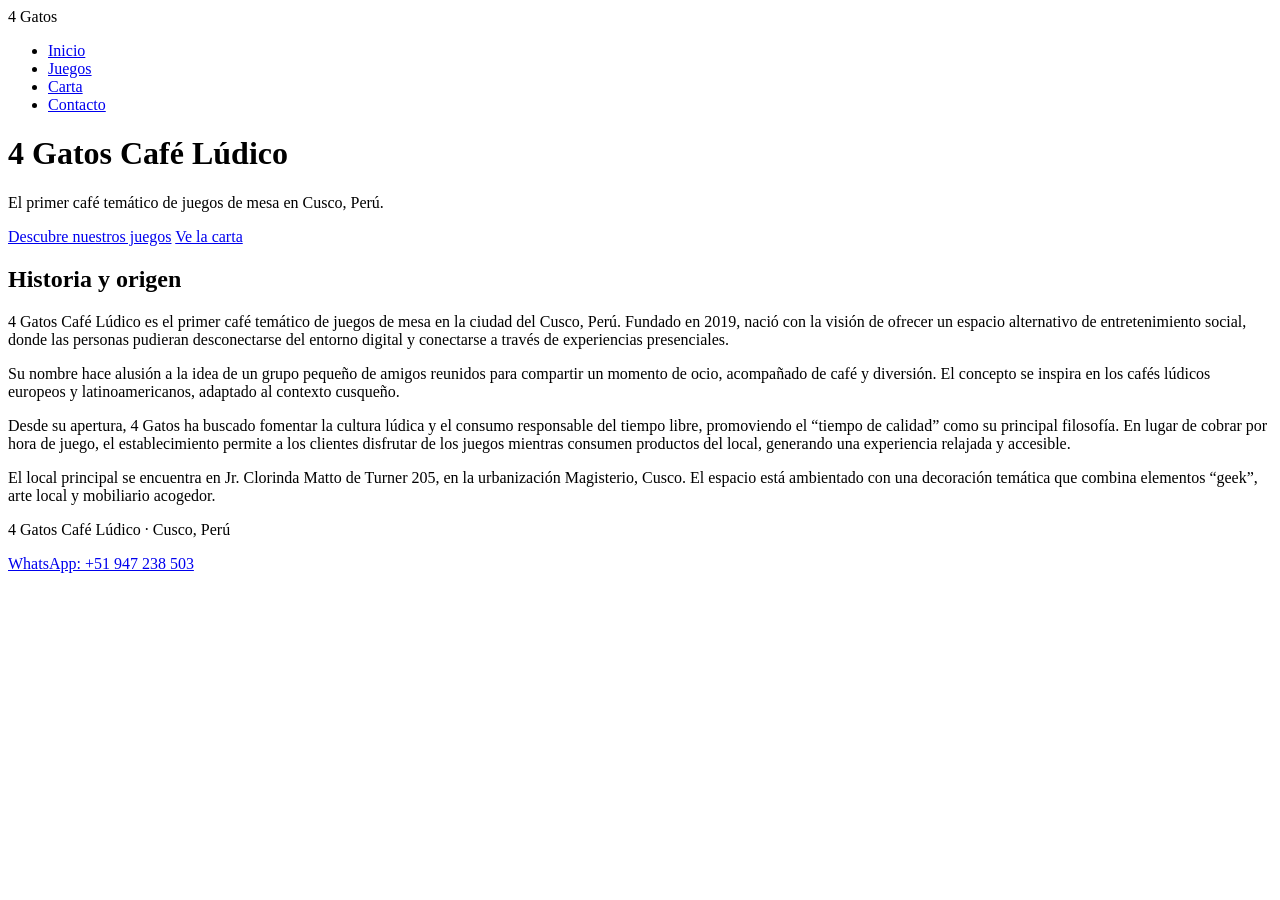
==== index.html @ 2fa30678 "Add initial HTML structure for 4 Gatos Café" ====
<!DOCTYPE html>
<html lang="es">
<head>
  <meta charset="UTF-8" />
  <meta name="viewport" content="width=device-width, initial-scale=1.0" />
  <title>4 Gatos Café Lúdico - Cusco</title>
  <link rel="stylesheet" href="css/styles.css" />
</head>
<body>
  <!-- Navbar -->
  <nav class="navbar">
    <div class="nav-logo">4 Gatos</div>
    <ul class="nav-links">
      <li><a href="index.html">Inicio</a></li>
      <li><a href="juegos.html">Juegos</a></li>
      <li><a href="carta.html">Carta</a></li>
      <li><a href="contacto.html">Contacto</a></li>
    </ul>
  </nav>

  <!-- Hero Section -->
  <header class="hero">
    <h1>4 Gatos Café Lúdico</h1>
    <p>El primer café temático de juegos de mesa en Cusco, Perú.</p>
    <a href="juegos.html" class="btn">Descubre nuestros juegos</a>
    <a href="carta.html" class="btn">Ve la carta</a>
  </header>

  <!-- About Section -->
  <section class="section">
    <h2>Historia y origen</h2>
    <p>
      4 Gatos Café Lúdico es el primer café temático de juegos de mesa en la ciudad del Cusco, Perú.
      Fundado en 2019, nació con la visión de ofrecer un espacio alternativo de entretenimiento social,
      donde las personas pudieran desconectarse del entorno digital y conectarse a través de experiencias
      presenciales.
    </p>
    <p>
      Su nombre hace alusión a la idea de un grupo pequeño de amigos reunidos para compartir un momento de ocio,
      acompañado de café y diversión. El concepto se inspira en los cafés lúdicos europeos y latinoamericanos,
      adaptado al contexto cusqueño.
    </p>
    <p>
      Desde su apertura, 4 Gatos ha buscado fomentar la cultura lúdica y el consumo responsable del tiempo libre,
      promoviendo el “tiempo de calidad” como su principal filosofía. En lugar de cobrar por hora de juego,
      el establecimiento permite a los clientes disfrutar de los juegos mientras consumen productos del local,
      generando una experiencia relajada y accesible.
    </p>
    <p>
      El local principal se encuentra en Jr. Clorinda Matto de Turner 205, en la urbanización Magisterio, Cusco.
      El espacio está ambientado con una decoración temática que combina elementos “geek”, arte local y mobiliario acogedor.
    </p>
  </section>

  <!-- Footer -->
  <footer class="footer">
    <p>4 Gatos Café Lúdico · Cusco, Perú</p>
    <p>
      <a href="https://api.whatsapp.com/send?phone=51947238503" target="_blank">WhatsApp: +51 947 238 503</a>
    </p>
  </footer>
</body>
</html>
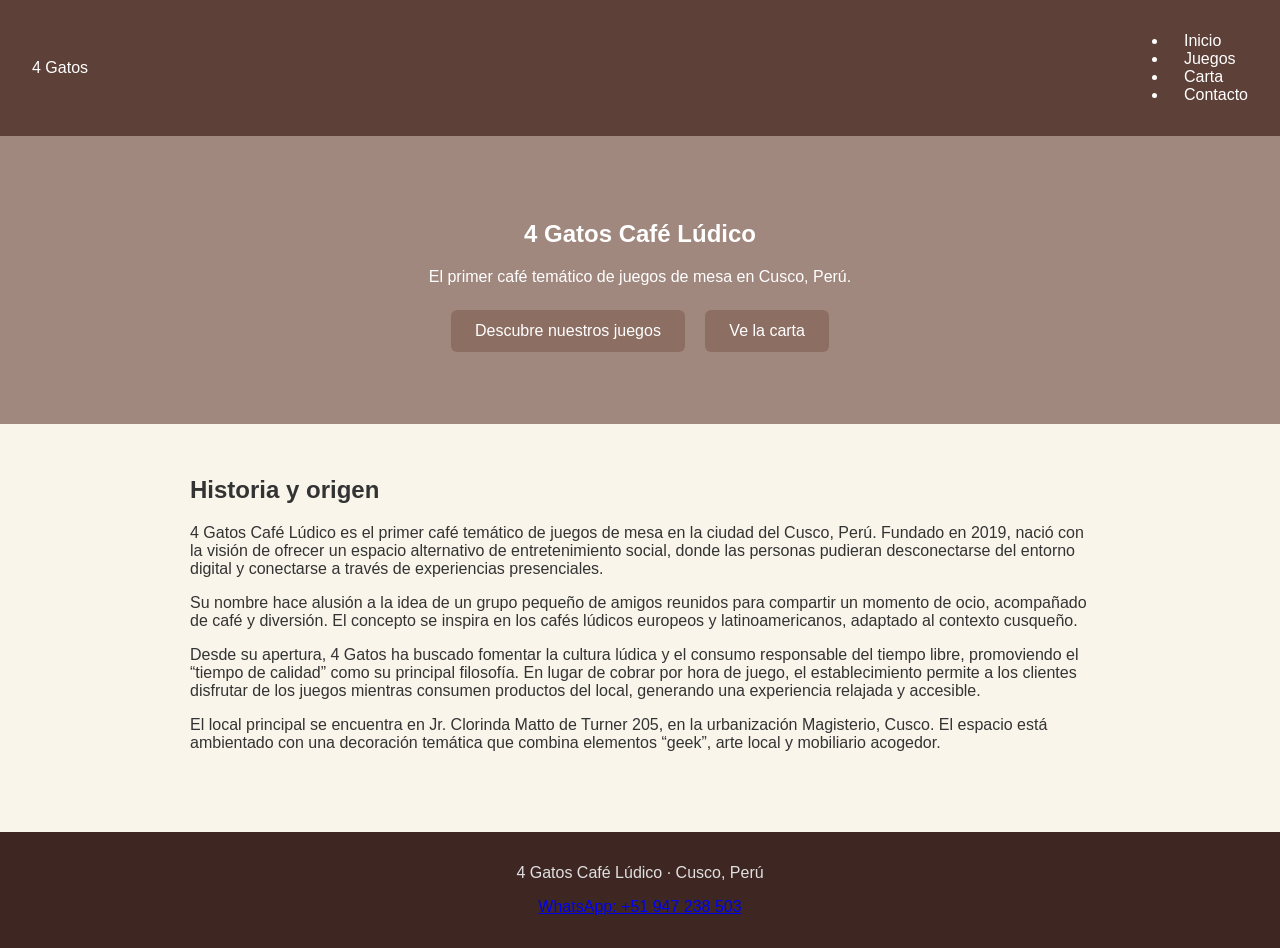
==== commit f0b3d986: "Refactor hero and about sections in index.html Updated hero section layout and added source for font" ====
--- a/index.html
+++ b/index.html
@@ -5,6 +5,8 @@
   <meta name="viewport" content="width=device-width, initial-scale=1.0" />
   <title>4 Gatos Café Lúdico - Cusco</title>
   <link rel="stylesheet" href="css/styles.css" />
+  <!-- Fuentes elegantes tipo Zara -->
+  <link href="https://fonts.googleapis.com/css2?family=Montserrat:wght@400;600;700&display=swap" rel="stylesheet">
 </head>
 <body>
   <!-- Navbar -->
@@ -19,37 +21,43 @@
   </nav>
 
   <!-- Hero Section -->
-  <header class="hero">
-    <h1>4 Gatos Café Lúdico</h1>
-    <p>El primer café temático de juegos de mesa en Cusco, Perú.</p>
-    <a href="juegos.html" class="btn">Descubre nuestros juegos</a>
-    <a href="carta.html" class="btn">Ve la carta</a>
-  </header>
+  <section class="hero">
+    <div class="hero-content">
+      <h1>4 Gatos Café Lúdico</h1>
+      <p>El primer café temático de juegos de mesa en Cusco, Perú.</p>
+      <div class="hero-buttons">
+        <a href="juegos.html" class="btn btn-primary">Descubre nuestros juegos</a>
+        <a href="carta.html" class="btn btn-secondary">Ve la carta</a>
+      </div>
+    </div>
+  </section>
 
   <!-- About Section -->
   <section class="section">
-    <h2>Historia y origen</h2>
-    <p>
-      4 Gatos Café Lúdico es el primer café temático de juegos de mesa en la ciudad del Cusco, Perú.
-      Fundado en 2019, nació con la visión de ofrecer un espacio alternativo de entretenimiento social,
-      donde las personas pudieran desconectarse del entorno digital y conectarse a través de experiencias
-      presenciales.
-    </p>
-    <p>
-      Su nombre hace alusión a la idea de un grupo pequeño de amigos reunidos para compartir un momento de ocio,
-      acompañado de café y diversión. El concepto se inspira en los cafés lúdicos europeos y latinoamericanos,
-      adaptado al contexto cusqueño.
-    </p>
-    <p>
-      Desde su apertura, 4 Gatos ha buscado fomentar la cultura lúdica y el consumo responsable del tiempo libre,
-      promoviendo el “tiempo de calidad” como su principal filosofía. En lugar de cobrar por hora de juego,
-      el establecimiento permite a los clientes disfrutar de los juegos mientras consumen productos del local,
-      generando una experiencia relajada y accesible.
-    </p>
-    <p>
-      El local principal se encuentra en Jr. Clorinda Matto de Turner 205, en la urbanización Magisterio, Cusco.
-      El espacio está ambientado con una decoración temática que combina elementos “geek”, arte local y mobiliario acogedor.
-    </p>
+    <div class="section-inner">
+      <h2>Historia y origen</h2>
+      <p>
+        4 Gatos Café Lúdico es el primer café temático de juegos de mesa en la ciudad del Cusco, Perú.
+        Fundado en 2019, nació con la visión de ofrecer un espacio alternativo de entretenimiento social,
+        donde las personas pudieran desconectarse del entorno digital y conectarse a través de experiencias
+        presenciales.
+      </p>
+      <p>
+        Su nombre hace alusión a la idea de un grupo pequeño de amigos reunidos para compartir un momento de ocio,
+        acompañado de café y diversión. El concepto se inspira en los cafés lúdicos europeos y latinoamericanos,
+        adaptado al contexto cusqueño.
+      </p>
+      <p>
+        Desde su apertura, 4 Gatos ha buscado fomentar la cultura lúdica y el consumo responsable del tiempo libre,
+        promoviendo el “tiempo de calidad” como su principal filosofía. En lugar de cobrar por hora de juego,
+        el establecimiento permite a los clientes disfrutar de los juegos mientras consumen productos del local,
+        generando una experiencia relajada y accesible.
+      </p>
+      <p>
+        El local principal se encuentra en Jr. Clorinda Matto de Turner 205, en la urbanización Magisterio, Cusco.
+        El espacio está ambientado con una decoración temática que combina elementos “geek”, arte local y mobiliario acogedor.
+      </p>
+    </div>
   </section>
 
   <!-- Footer -->
--- a/css/styles.css
+++ b/css/styles.css
@@ -0,0 +1,53 @@
+body {
+  background-color: #f9f5eb;
+  color: #333;
+  font-family: "Poppins", sans-serif;
+  margin: 0;
+  padding: 0;
+}
+
+.navbar {
+  background-color: #5d4037;
+  color: white;
+  padding: 1rem 2rem;
+  display: flex;
+  justify-content: space-between;
+  align-items: center;
+}
+
+.nav-links a {
+  color: white;
+  text-decoration: none;
+  margin-left: 1rem;
+}
+
+.hero {
+  background-color: #a1887f;
+  color: white;
+  padding: 4rem 2rem;
+  text-align: center;
+}
+
+.section {
+  padding: 2rem 2rem;
+  max-width: 900px;
+  margin: 0 auto;
+}
+
+.footer {
+  background-color: #3e2723;
+  color: #e0e0e0;
+  text-align: center;
+  padding: 1rem 0;
+  margin-top: 2rem;
+}
+
+.btn {
+  display: inline-block;
+  background-color: #8d6e63;
+  color: white;
+  padding: 0.75rem 1.5rem;
+  border-radius: 6px;
+  text-decoration: none;
+  margin: 0.5rem 0.5rem;
+}
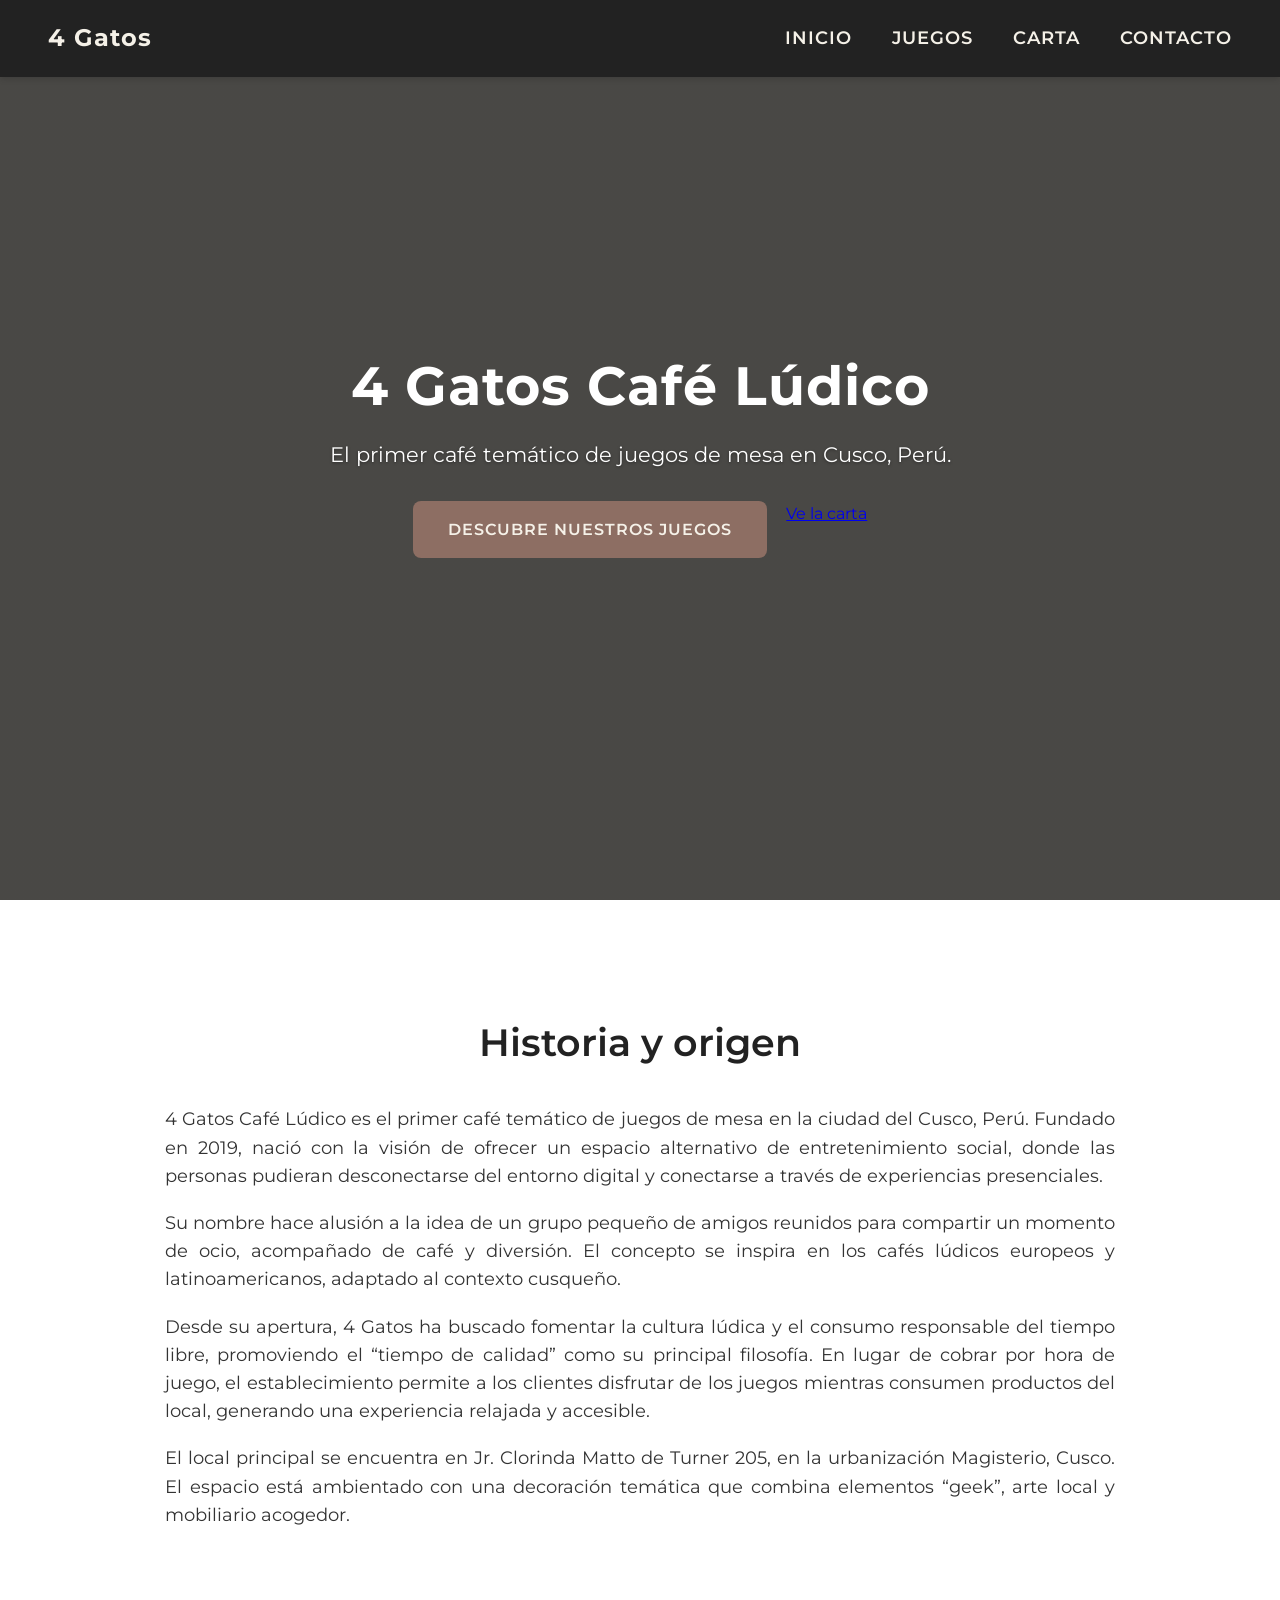
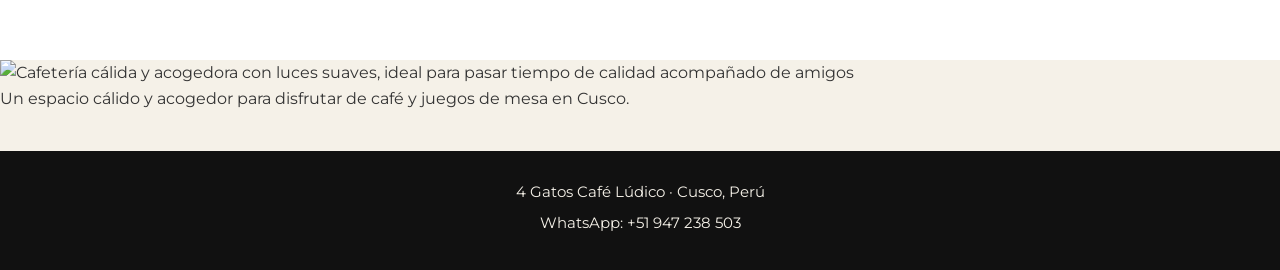
==== commit 2ab2fb35: "Add image section to index.html Added a new image section with a caption to enhance visual appeal." ====
--- a/index.html
+++ b/index.html
@@ -5,7 +5,6 @@
   <meta name="viewport" content="width=device-width, initial-scale=1.0" />
   <title>4 Gatos Café Lúdico - Cusco</title>
   <link rel="stylesheet" href="css/styles.css" />
-  <!-- Fuentes elegantes tipo Zara -->
   <link href="https://fonts.googleapis.com/css2?family=Montserrat:wght@400;600;700&display=swap" rel="stylesheet">
 </head>
 <body>
@@ -27,7 +26,7 @@
       <p>El primer café temático de juegos de mesa en Cusco, Perú.</p>
       <div class="hero-buttons">
         <a href="juegos.html" class="btn btn-primary">Descubre nuestros juegos</a>
-        <a href="carta.html" class="btn btn-secondary">Ve la carta</a>
+        <a href="carta.html" "btn btn-secondary">Ve la carta</a>
       </div>
     </div>
   </section>
@@ -60,6 +59,12 @@
     </div>
   </section>
 
+  <!-- Imagen acogedora -->
+  <section class="section-image">
+    <img src="https://images.unsplash.com/photo-1501386761578-eac5c94b800a?w=1200&q=80" alt="Cafetería cálida y acogedora con luces suaves, ideal para pasar tiempo de calidad acompañado de amigos" />
+    <p class="image-caption">Un espacio cálido y acogedor para disfrutar de café y juegos de mesa en Cusco.</p>
+  </section>
+
   <!-- Footer -->
   <footer class="footer">
     <p>4 Gatos Café Lúdico · Cusco, Perú</p>
--- a/css/styles.css
+++ b/css/styles.css
@@ -1,53 +1,220 @@
-body {
-  background-color: #f9f5eb;
-  color: #333;
-  font-family: "Poppins", sans-serif;
+/* Reset básico */
+* {
   margin: 0;
   padding: 0;
-}
-
+  box-sizing: border-box;
+}
+
+body {
+  background-color: #f5f1e8; /* beige elegante tipo Zara */
+  color: #333;
+  font-family: "Montserrat", -apple-system, BlinkMacSystemFont, "Segoe UI", sans-serif;
+  line-height: 1.6;
+}
+
+/* Navbar horizontal elegante */
 .navbar {
-  background-color: #5d4037;
-  color: white;
-  padding: 1rem 2rem;
+  background-color: #222;
+  color: #fff;
+  padding: 1.2rem 3rem;
   display: flex;
   justify-content: space-between;
   align-items: center;
+  position: fixed;
+  top: 0;
+  width: 100%;
+  z-index: 100;
+  box-shadow: 0 2px 6px rgba(0, 0, 0, 0.15);
+}
+
+.nav-logo {
+  font-size: 1.5rem;
+  font-weight: 700;
+  color: #f5f1e8;
+  letter-spacing: 1px;
+}
+
+.nav-links {
+  list-style: none;
+  display: flex;
+  gap: 2.5rem;
 }
 
 .nav-links a {
+  color: #f5f1e8;
+  text-decoration: none;
+  font-weight: 600;
+  text-transform: uppercase;
+  font-size: 1.1rem;
+  letter-spacing: 1px;
+  transition: all 0.3s ease;
+}
+
+.nav-links a:hover {
+  color: #fff;
+  text-shadow: 0 0 4px rgba(255, 255, 255, 0.4);
+}
+
+/* Hero Section */
+.hero {
+  background: linear-gradient(rgba(0, 0, 0, 0.7), rgba(0, 0, 0, 0.7)), url('https://images.unsplash.com/photo-1514933651103-005eec06c04b?q=80&fm=jpg&w=1200') center / cover no-repeat;
+  height: 100vh;
+  display: flex;
+  align-items: center;
+  justify-content: center;
   color: white;
-  text-decoration: none;
-  margin-left: 1rem;
-}
-
-.hero {
-  background-color: #a1887f;
-  color: white;
-  padding: 4rem 2rem;
-  text-align: center;
-}
-
-.section {
-  padding: 2rem 2rem;
-  max-width: 900px;
-  margin: 0 auto;
-}
-
-.footer {
-  background-color: #3e2723;
-  color: #e0e0e0;
-  text-align: center;
-  padding: 1rem 0;
-  margin-top: 2rem;
+  text-align: center;
+  padding: 2rem;
+}
+
+.hero-content h1 {
+  font-size: 3.4rem;
+  font-weight: 700;
+  margin-bottom: 0.6rem;
+  letter-spacing: 1px;
+}
+
+.hero-content p {
+  font-size: 1.3rem;
+  margin-bottom: 1.8rem;
+  max-width: 750px;
+  text-shadow: 0 1px 3px rgba(0, 0, 0, 0.4);
+}
+
+/* Botones hero */
+.hero-buttons {
+  display: flex;
+  gap: 1.2rem;
+  flex-wrap: wrap;
+  justify-content: center;
 }
 
 .btn {
   display: inline-block;
+  padding: 1rem 2.2rem;
+  border-radius: 8px;
+  text-decoration: none;
+  text-align: center;
+  font-weight: 600;
+  cursor: pointer;
+  text-transform: uppercase;
+  letter-spacing: 1px;
+  font-size: 1rem;
+  transition: all 0.3s ease;
+}
+
+.btn-primary {
   background-color: #8d6e63;
-  color: white;
-  padding: 0.75rem 1.5rem;
-  border-radius: 6px;
+  color: #f5f1e8;
+}
+
+.btn-primary:hover {
+  background-color: #6d4c41;
+  transform: translateY(-3px);
+  box-shadow: 0 8px 18px rgba(0, 0, 0, 0.25);
+}
+
+.btn-secondary {
+  background-color: transparent;
+  color: #f5f1e8;
+  border: 2px solid #f5f1e8;
+}
+
+.btn-secondary:hover {
+  background-color: #f5f1e8;
+  color: #333;
+  transform: translateY(-3px);
+}
+
+/* About Section */
+.section {
+  padding: 7rem 3rem;
+  background-color: #fff;
+}
+
+.section-inner {
+  max-width: 950px;
+  margin: 0 auto;
+}
+
+.section h2 {
+  font-size: 2.4rem;
+  margin-bottom: 2rem;
+  color: #222;
+  text-align: center;
+  font-weight: 600;
+}
+
+.section p {
+  font-size: 1.1rem;
+  margin-bottom: 1.2rem;
+  text-align: justify;
+}
+
+/* Footer */
+.footer {
+  background-color: #111;
+  color: #f5f1e8;
+  text-align: center;
+  padding: 1.8rem 1.5rem;
+  margin-top: 2.5rem;
+}
+
+.footer p {
+  margin-bottom: 0.4rem;
+  font-size: 0.95rem;
+}
+
+.footer a {
+  color: #f5f1e8;
   text-decoration: none;
-  margin: 0.5rem 0.5rem;
-}
+  transition: all 0.3s ease;
+}
+
+.footer a:hover {
+  color: #fff;
+  text-shadow: 0 0 4px rgba(255, 255, 255, 0.5);
+}
+
+/* Responsive para móvil */
+@media (max-width: 768px) {
+  .navbar {
+    padding: 1rem 1.5rem;
+    flex-direction: row;
+    flex-wrap: wrap;
+  }
+
+  .nav-links {
+    gap: 1.2rem;
+    font-size: 0.95rem;
+  }
+
+  .nav-logo {
+    font-size: 1.3rem;
+  }
+
+  .hero {
+    height: 80vh;
+  }
+
+  .hero-content h1 {
+    font-size: 2.4rem;
+  }
+
+  .hero-content p {
+    font-size: 1.1rem;
+  }
+
+  .btn {
+    width: 100%;
+    max-width: 300px;
+  }
+
+  .section {
+    padding: 5rem 2rem;
+  }
+
+  .section h2 {
+    font-size: 1.9rem;
+  }
+}
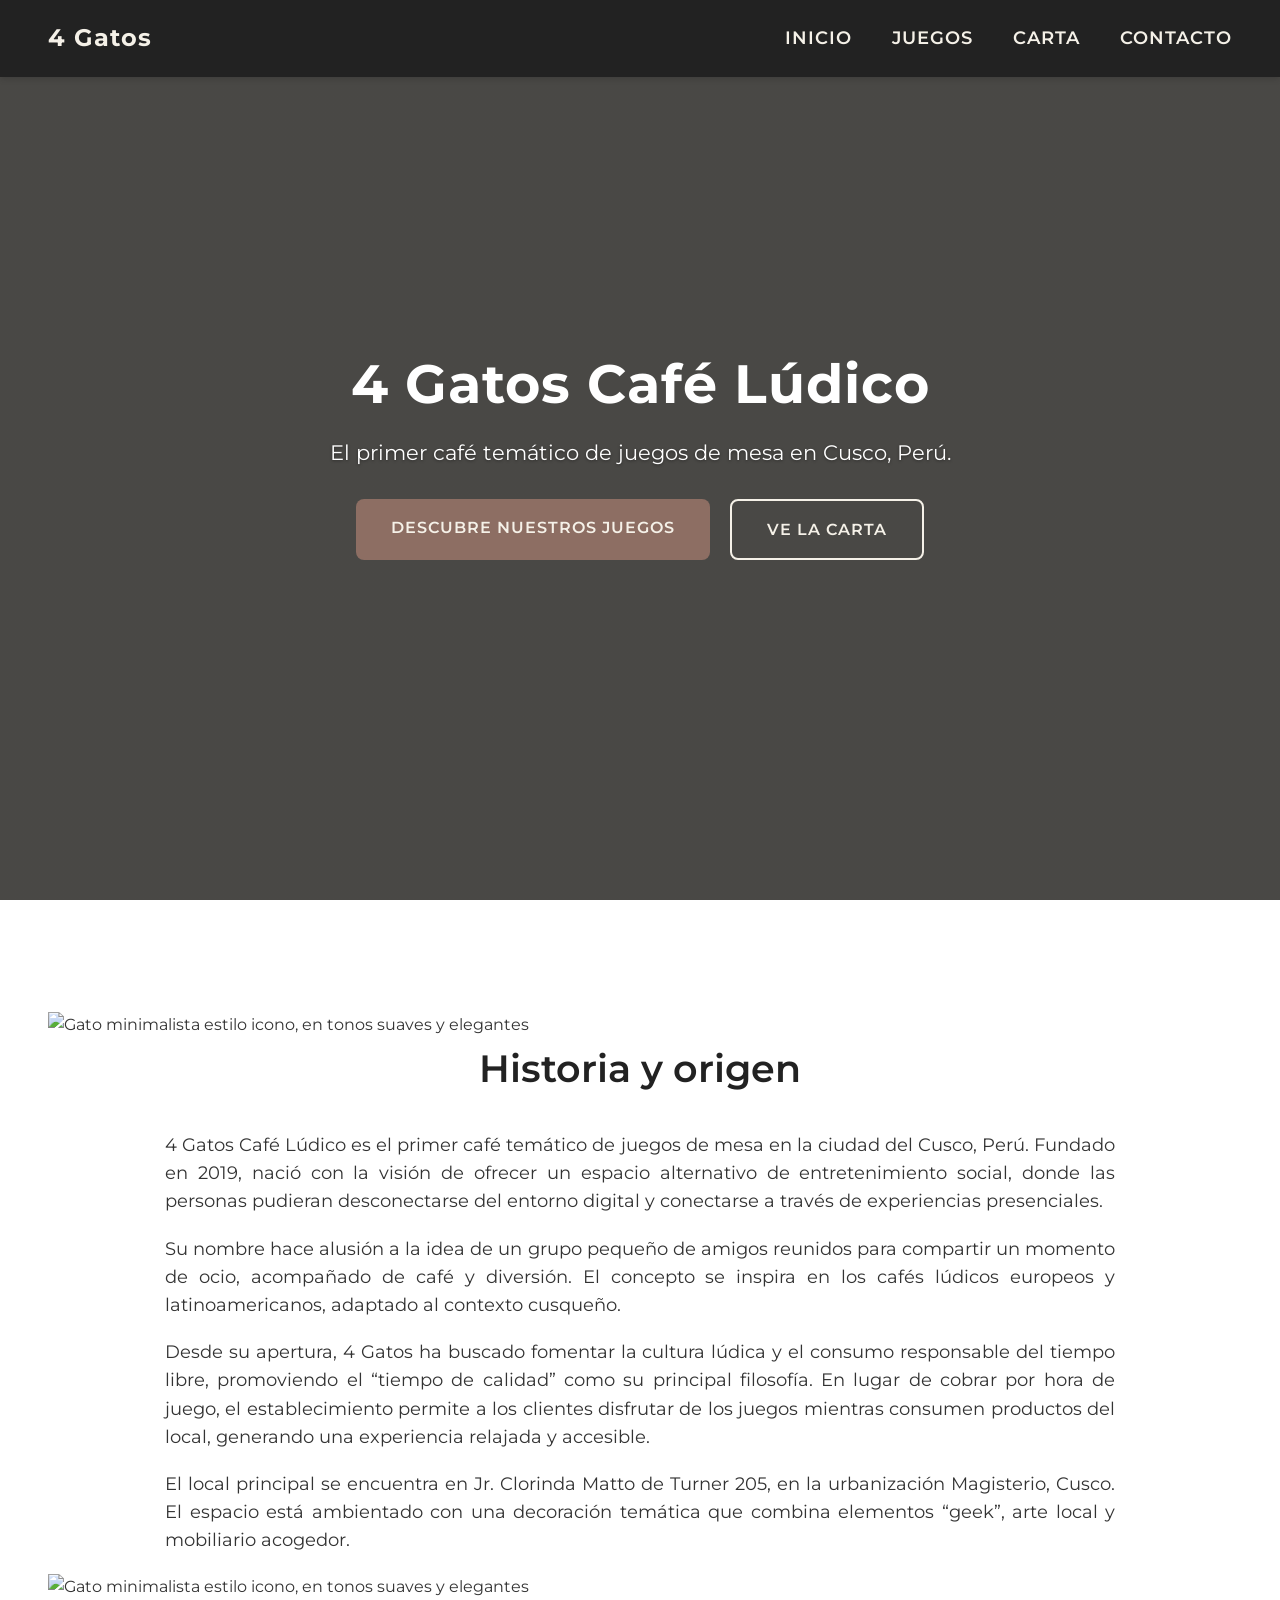
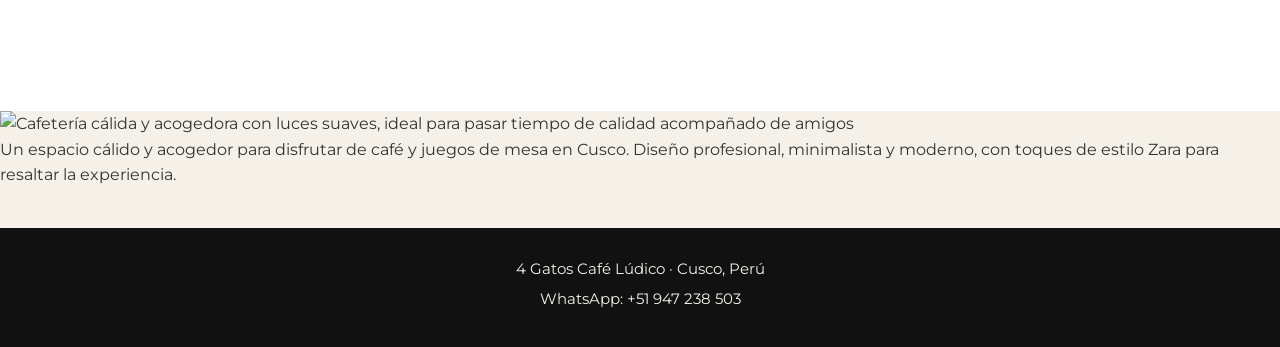
==== commit 69db2317: "Update index.html" ====
--- a/index.html
+++ b/index.html
@@ -26,43 +26,58 @@
       <p>El primer café temático de juegos de mesa en Cusco, Perú.</p>
       <div class="hero-buttons">
         <a href="juegos.html" class="btn btn-primary">Descubre nuestros juegos</a>
-        <a href="carta.html" "btn btn-secondary">Ve la carta</a>
+        <a href="carta.html" class="btn btn-secondary">Ve la carta</a>
       </div>
     </div>
   </section>
 
-  <!-- About Section -->
+  <!-- About Section con gatos laterales -->
   <section class="section">
-    <div class="section-inner">
-      <h2>Historia y origen</h2>
-      <p>
-        4 Gatos Café Lúdico es el primer café temático de juegos de mesa en la ciudad del Cusco, Perú.
-        Fundado en 2019, nació con la visión de ofrecer un espacio alternativo de entretenimiento social,
-        donde las personas pudieran desconectarse del entorno digital y conectarse a través de experiencias
-        presenciales.
-      </p>
-      <p>
-        Su nombre hace alusión a la idea de un grupo pequeño de amigos reunidos para compartir un momento de ocio,
-        acompañado de café y diversión. El concepto se inspira en los cafés lúdicos europeos y latinoamericanos,
-        adaptado al contexto cusqueño.
-      </p>
-      <p>
-        Desde su apertura, 4 Gatos ha buscado fomentar la cultura lúdica y el consumo responsable del tiempo libre,
-        promoviendo el “tiempo de calidad” como su principal filosofía. En lugar de cobrar por hora de juego,
-        el establecimiento permite a los clientes disfrutar de los juegos mientras consumen productos del local,
-        generando una experiencia relajada y accesible.
-      </p>
-      <p>
-        El local principal se encuentra en Jr. Clorinda Matto de Turner 205, en la urbanización Magisterio, Cusco.
-        El espacio está ambientado con una decoración temática que combina elementos “geek”, arte local y mobiliario acogedor.
-      </p>
+    <div class="about-container">
+      <!-- Gato izquierda -->
+      <div class="section-cat left-cat">
+        <img src="https://images.unsplash.com/photo-1518791841217-8f162f1e1131?q=80&w=200" alt="Gato minimalista estilo icono, en tonos suaves y elegantes" />
+      </div>
+
+      <div class="section-inner">
+        <h2>Historia y origen</h2>
+        <p>
+          4 Gatos Café Lúdico es el primer café temático de juegos de mesa en la ciudad del Cusco, Perú.
+          Fundado en 2019, nació con la visión de ofrecer un espacio alternativo de entretenimiento social,
+          donde las personas pudieran desconectarse del entorno digital y conectarse a través de experiencias
+          presenciales.
+        </p>
+        <p>
+          Su nombre hace alusión a la idea de un grupo pequeño de amigos reunidos para compartir un momento de ocio,
+          acompañado de café y diversión. El concepto se inspira en los cafés lúdicos europeos y latinoamericanos,
+          adaptado al contexto cusqueño.
+        </p>
+        <p>
+          Desde su apertura, 4 Gatos ha buscado fomentar la cultura lúdica y el consumo responsable del tiempo libre,
+          promoviendo el “tiempo de calidad” como su principal filosofía. En lugar de cobrar por hora de juego,
+          el establecimiento permite a los clientes disfrutar de los juegos mientras consumen productos del local,
+          generando una experiencia relajada y accesible.
+        </p>
+        <p>
+          El local principal se encuentra en Jr. Clorinda Matto de Turner 205, en la urbanización Magisterio, Cusco.
+          El espacio está ambientado con una decoración temática que combina elementos “geek”, arte local y mobiliario acogedor.
+        </p>
+      </div>
+
+      <!-- Gato derecha -->
+      <div class="section-cat right-cat">
+        <img src="https://images.unsplash.com/photo-1518791841217-8f162f1e1131?q=80&w=200" alt="Gato minimalista estilo icono, en tonos suaves y elegantes" />
+      </div>
     </div>
   </section>
 
-  <!-- Imagen acogedora -->
+  <!-- Imagen de personas en cafetería, centrada -->
   <section class="section-image">
     <img src="https://images.unsplash.com/photo-1501386761578-eac5c94b800a?w=1200&q=80" alt="Cafetería cálida y acogedora con luces suaves, ideal para pasar tiempo de calidad acompañado de amigos" />
-    <p class="image-caption">Un espacio cálido y acogedor para disfrutar de café y juegos de mesa en Cusco.</p>
+    <p class="image-caption">
+      Un espacio cálido y acogedor para disfrutar de café y juegos de mesa en Cusco.  
+      Diseño profesional, minimalista y moderno, con toques de estilo Zara para resaltar la experiencia.
+    </p>
   </section>
 
   <!-- Footer -->
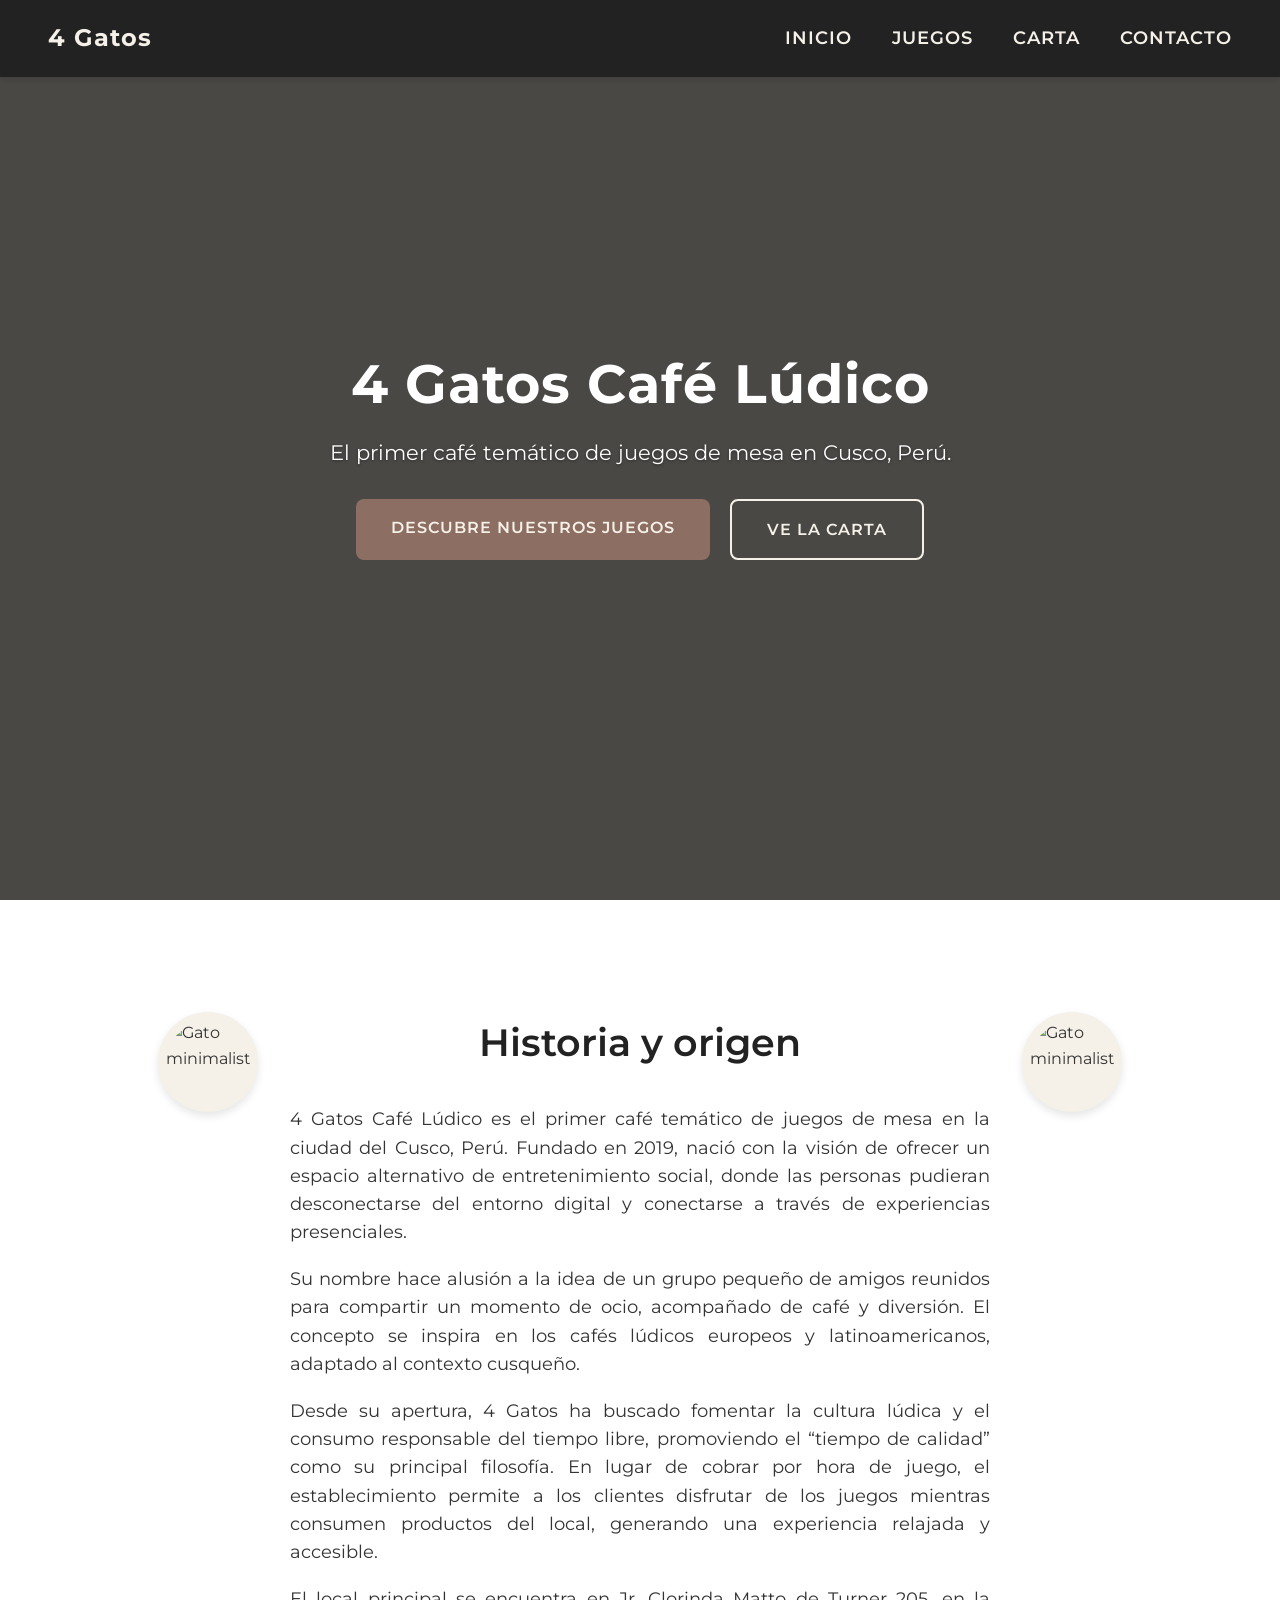
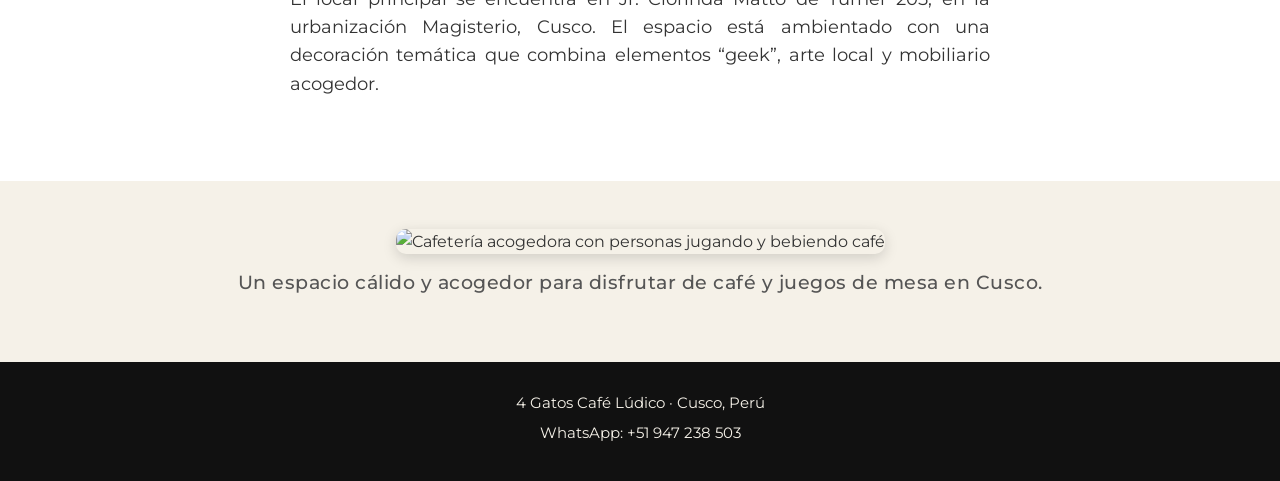
==== commit cdc5ee12: "Update image alt texts and section comments" ====
--- a/index.html
+++ b/index.html
@@ -31,12 +31,12 @@
     </div>
   </section>
 
-  <!-- About Section con gatos laterales -->
+  <!-- About Section con gatos -->
   <section class="section">
     <div class="about-container">
       <!-- Gato izquierda -->
       <div class="section-cat left-cat">
-        <img src="https://images.unsplash.com/photo-1518791841217-8f162f1e1131?q=80&w=200" alt="Gato minimalista estilo icono, en tonos suaves y elegantes" />
+        <img src="https://images.unsplash.com/photo-1518791841217-8f162f1e1131?q=80&w=200" alt="Gato minimalista" />
       </div>
 
       <div class="section-inner">
@@ -66,17 +66,16 @@
 
       <!-- Gato derecha -->
       <div class="section-cat right-cat">
-        <img src="https://images.unsplash.com/photo-1518791841217-8f162f1e1131?q=80&w=200" alt="Gato minimalista estilo icono, en tonos suaves y elegantes" />
+        <img src="https://images.unsplash.com/photo-1518791841217-8f162f1e1131?q=80&w=200" alt="Gato minimalista" />
       </div>
     </div>
   </section>
 
-  <!-- Imagen de personas en cafetería, centrada -->
+  <!-- Imagen de la cafetería centrada -->
   <section class="section-image">
-    <img src="https://images.unsplash.com/photo-1501386761578-eac5c94b800a?w=1200&q=80" alt="Cafetería cálida y acogedora con luces suaves, ideal para pasar tiempo de calidad acompañado de amigos" />
+    <img src="https://images.unsplash.com/photo-1501386761578-eac5c94b800a?w=1200&q=80" alt="Cafetería acogedora con personas jugando y bebiendo café" />
     <p class="image-caption">
-      Un espacio cálido y acogedor para disfrutar de café y juegos de mesa en Cusco.  
-      Diseño profesional, minimalista y moderno, con toques de estilo Zara para resaltar la experiencia.
+      Un espacio cálido y acogedor para disfrutar de café y juegos de mesa en Cusco.
     </p>
   </section>
 
--- a/css/styles.css
+++ b/css/styles.css
@@ -6,16 +6,16 @@
 }
 
 body {
-  background-color: #f5f1e8; /* beige elegante tipo Zara */
+  background-color: #f5f1e8;
   color: #333;
   font-family: "Montserrat", -apple-system, BlinkMacSystemFont, "Segoe UI", sans-serif;
   line-height: 1.6;
 }
 
-/* Navbar horizontal elegante */
+/* Navbar elegante horizontal */
 .navbar {
   background-color: #222;
-  color: #fff;
+  color: #f5f1e8;
   padding: 1.2rem 3rem;
   display: flex;
   justify-content: space-between;
@@ -57,7 +57,7 @@
 
 /* Hero Section */
 .hero {
-  background: linear-gradient(rgba(0, 0, 0, 0.7), rgba(0, 0, 0, 0.7)), url('https://images.unsplash.com/photo-1514933651103-005eec06c04b?q=80&fm=jpg&w=1200') center / cover no-repeat;
+  background: linear-gradient(rgba(0, 0, 0, 0.7), rgba(0, 0, 0, 0.7)), url('https://images.unsplash.com/photo-1514933651103-005eec06c04b?q=80&w=1200') center / cover no-repeat;
   height: 100vh;
   display: flex;
   align-items: center;
@@ -81,7 +81,6 @@
   text-shadow: 0 1px 3px rgba(0, 0, 0, 0.4);
 }
 
-/* Botones hero */
 .hero-buttons {
   display: flex;
   gap: 1.2rem;
@@ -89,6 +88,7 @@
   justify-content: center;
 }
 
+/* Botones hero */
 .btn {
   display: inline-block;
   padding: 1rem 2.2rem;
@@ -126,18 +126,27 @@
   transform: translateY(-3px);
 }
 
-/* About Section */
+/* About Section con gatos laterales */
 .section {
-  padding: 7rem 3rem;
+  padding: 7rem 3rem 4rem;
   background-color: #fff;
 }
 
+.about-container {
+  display: flex;
+  align-items: flex-start;
+  justify-content: center;
+  gap: 2rem;
+  max-width: 1200px;
+  margin: 0 auto;
+}
+
 .section-inner {
-  max-width: 950px;
-  margin: 0 auto;
-}
-
-.section h2 {
+  flex: 1;
+  max-width: 700px;
+}
+
+.section-inner h2 {
   font-size: 2.4rem;
   margin-bottom: 2rem;
   color: #222;
@@ -145,12 +154,63 @@
   font-weight: 600;
 }
 
-.section p {
+.section-inner p {
   font-size: 1.1rem;
   margin-bottom: 1.2rem;
   text-align: justify;
 }
 
+/* Gatos laterales en la página de inicio */
+.section-cat {
+  flex-shrink: 0;
+  display: flex;
+  align-items: center;
+  justify-content: center;
+}
+
+.section-cat img {
+  width: 100px;
+  height: 100px;
+  border-radius: 50%;
+  background-color: #f5f1e8;
+  padding: 0.5rem;
+  box-shadow: 0 4px 8px rgba(0, 0, 0, 0.1);
+}
+
+/* Imagen de personas en cafetería, centrada */
+.section-image {
+  text-align: center;
+  margin: 3rem 0 4rem;
+}
+
+.section-image img {
+  max-width: 100%;
+  height: auto;
+  border-radius: 10px;
+  box-shadow: 0 4px 14px rgba(0, 0, 0, 0.15);
+}
+
+.image-caption {
+  font-size: 1.2rem;
+  color: #555;
+  margin-top: 0.8rem;
+  font-weight: 500;
+  letter-spacing: 0.5px;
+}
+
+/* Juegos: imagen de mesa de juegos */
+.games-image {
+  text-align: center;
+  margin: 2rem 0 3rem;
+}
+
+.games-image img {
+  max-width: 100%;
+  height: auto;
+  border-radius: 10px;
+  box-shadow: 0 4px 14px rgba(0, 0, 0, 0.15);
+}
+
 /* Footer */
 .footer {
   background-color: #111;
@@ -178,43 +238,27 @@
 
 /* Responsive para móvil */
 @media (max-width: 768px) {
-  .navbar {
-    padding: 1rem 1.5rem;
-    flex-direction: row;
-    flex-wrap: wrap;
+  .about-container {
+    flex-direction: column;
+    align-items: center;
+    gap: 1.5rem;
+  }
+
+  .section-cat img {
+    width: 60px;
+    height: 60px;
+  }
+
+  .hero-content h1 {
+    font-size: 2.4rem;
+  }
+
+  .hero-content p {
+    font Middleton: 1.1rem;
   }
 
   .nav-links {
     gap: 1.2rem;
     font-size: 0.95rem;
   }
-
-  .nav-logo {
-    font-size: 1.3rem;
-  }
-
-  .hero {
-    height: 80vh;
-  }
-
-  .hero-content h1 {
-    font-size: 2.4rem;
-  }
-
-  .hero-content p {
-    font-size: 1.1rem;
-  }
-
-  .btn {
-    width: 100%;
-    max-width: 300px;
-  }
-
-  .section {
-    padding: 5rem 2rem;
-  }
-
-  .section h2 {
-    font-size: 1.9rem;
-  }
-}
+}
